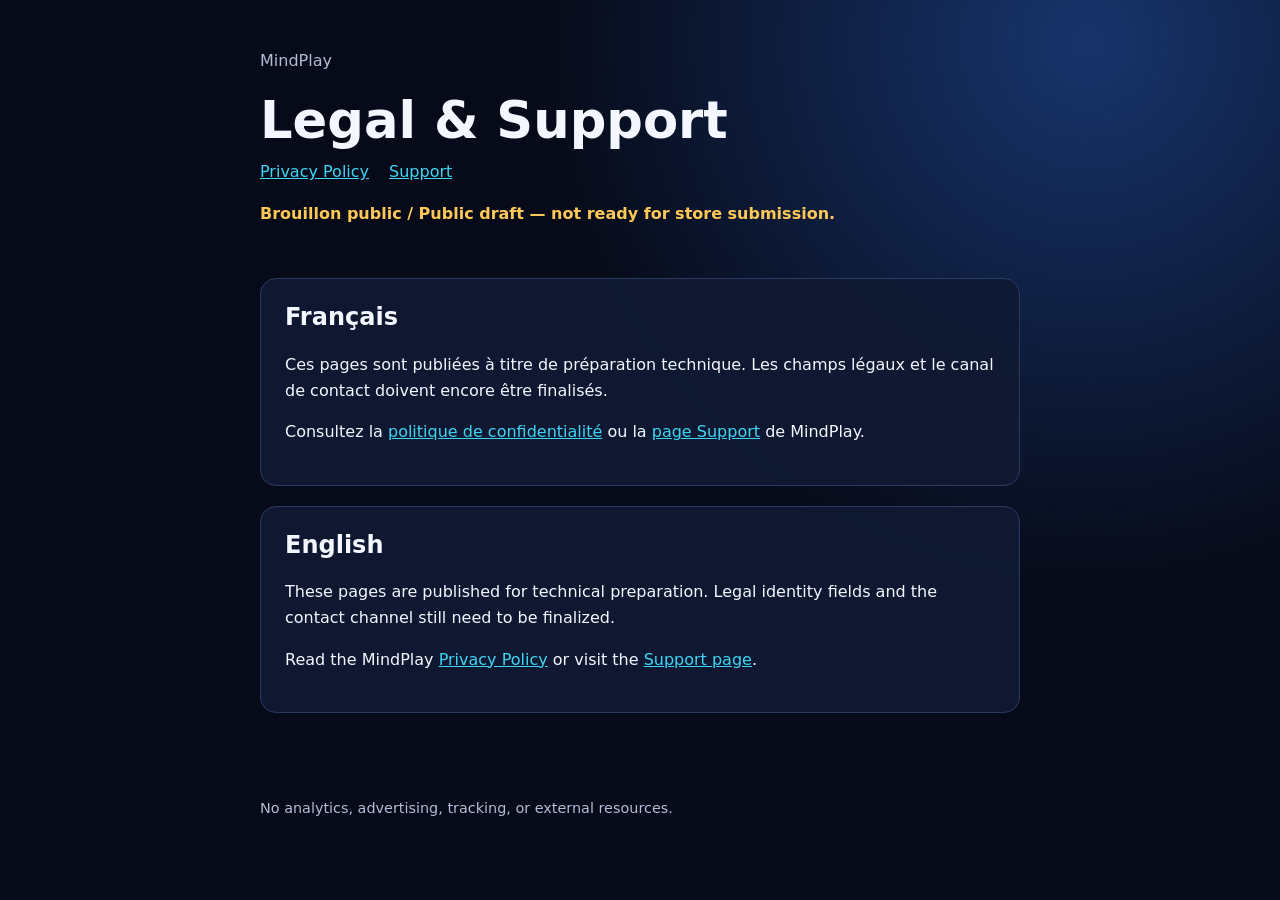
==== index.html @ 1271803f "Publish MindPlay legal and support pages" ====
<!doctype html>
<html lang="fr">
  <head>
    <meta charset="utf-8">
    <meta name="viewport" content="width=device-width, initial-scale=1">
    <meta name="description" content="Pages légales et support de MindPlay.">
    <meta name="robots" content="noindex, nofollow">
    <title>MindPlay — Legal &amp; Support</title>
    <link rel="stylesheet" href="assets/styles.css">
  </head>
  <body>
    <header>
      <p class="eyebrow">MindPlay</p>
      <h1>Legal &amp; Support</h1>
      <nav aria-label="Navigation principale">
        <a href="privacy/">Privacy Policy</a>
        <a href="support/">Support</a>
      </nav>
      <p class="status">
        Brouillon public / Public draft — not ready for store submission.
      </p>
    </header>
    <main>
      <section lang="fr">
        <h2>Français</h2>
        <p>
          Ces pages sont publiées à titre de préparation technique. Les champs
          légaux et le canal de contact doivent encore être finalisés.
        </p>
        <p>
          Consultez la <a href="privacy/#fr">politique de confidentialité</a>
          ou la <a href="support/#fr">page Support</a> de MindPlay.
        </p>
      </section>
      <section lang="en">
        <h2>English</h2>
        <p>
          These pages are published for technical preparation. Legal identity
          fields and the contact channel still need to be finalized.
        </p>
        <p>
          Read the MindPlay <a href="privacy/#en">Privacy Policy</a> or visit
          the <a href="support/#en">Support page</a>.
        </p>
      </section>
    </main>
    <footer>No analytics, advertising, tracking, or external resources.</footer>
  </body>
</html>
---- assets/styles.css ----
:root {
  color-scheme: dark;
  --background: #070b19;
  --surface: #101932;
  --surface-soft: #142142;
  --text: #f4f7ff;
  --muted: #b2bdd5;
  --accent: #3dd5f3;
  --border: #2a3a63;
  --warning: #ffc857;
}

* {
  box-sizing: border-box;
}

html {
  background: var(--background);
  font-family: Inter, ui-sans-serif, system-ui, -apple-system, BlinkMacSystemFont,
    "Segoe UI", sans-serif;
  line-height: 1.6;
}

body {
  margin: 0;
  color: var(--text);
  background:
    radial-gradient(circle at 85% 5%, #17346c 0, transparent 34rem),
    var(--background);
}

a {
  color: var(--accent);
}

a:focus-visible {
  outline: 3px solid var(--warning);
  outline-offset: 3px;
}

header,
main,
footer {
  width: min(100% - 2rem, 760px);
  margin-inline: auto;
}

header {
  padding-block: 2rem 1rem;
}

nav {
  display: flex;
  flex-wrap: wrap;
  gap: 0.75rem 1.25rem;
}

main {
  padding-bottom: 3rem;
}

section,
.card {
  margin-block: 1.25rem;
  padding: clamp(1rem, 3vw, 1.5rem);
  background: color-mix(in srgb, var(--surface) 94%, transparent);
  border: 1px solid var(--border);
  border-radius: 1rem;
}

h1,
h2,
h3 {
  line-height: 1.2;
}

h1 {
  font-size: clamp(2rem, 8vw, 3.2rem);
  margin-block: 0.5rem;
}

h2 {
  margin-top: 0;
}

.eyebrow,
.meta,
footer {
  color: var(--muted);
}

.status {
  color: var(--warning);
  font-weight: 700;
}

.language-links {
  display: flex;
  gap: 1rem;
  margin-block: 1rem;
}

dt {
  font-weight: 700;
}

dd {
  margin: 0 0 1rem;
}

footer {
  padding-block: 1rem 2rem;
  font-size: 0.9rem;
}

@media (max-width: 420px) {
  header,
  main,
  footer {
    width: min(100% - 1.25rem, 760px);
  }
}
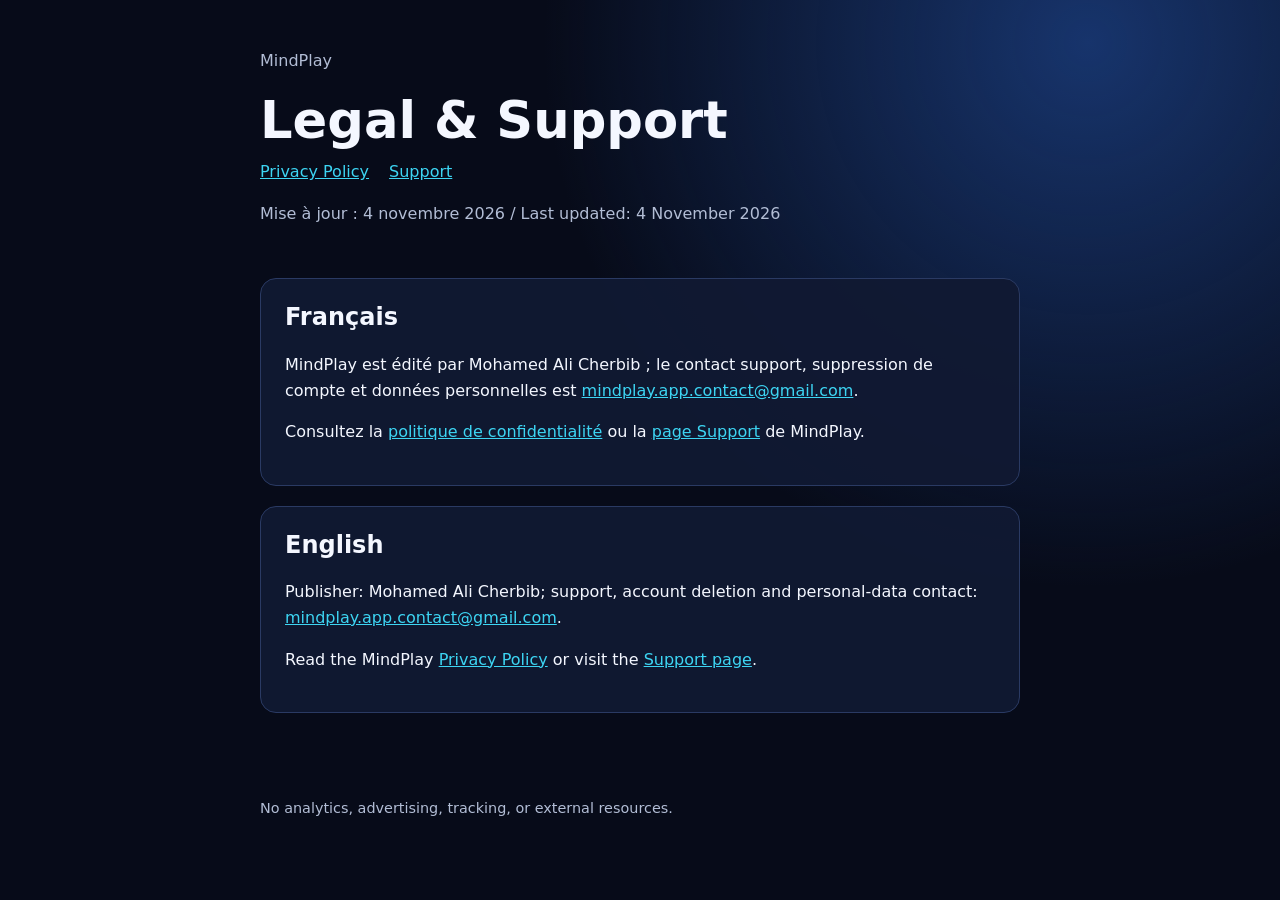
==== commit 432ab278: "docs(legal): publish final bilingual privacy and support pages" ====
--- a/index.html
+++ b/index.html
@@ -4,7 +4,8 @@
     <meta charset="utf-8">
     <meta name="viewport" content="width=device-width, initial-scale=1">
     <meta name="description" content="Pages légales et support de MindPlay.">
-    <meta name="robots" content="noindex, nofollow">
+    <meta name="robots" content="index, follow">
+    <link rel="canonical" href="https://fksrypbtmp-lgtm.github.io/mindplay-legal/">
     <title>MindPlay — Legal &amp; Support</title>
     <link rel="stylesheet" href="assets/styles.css">
   </head>
@@ -16,16 +17,14 @@
         <a href="privacy/">Privacy Policy</a>
         <a href="support/">Support</a>
       </nav>
-      <p class="status">
-        Brouillon public / Public draft — not ready for store submission.
-      </p>
+      <p class="meta">Mise à jour : 4 novembre 2026 / Last updated: 4 November 2026</p>
     </header>
     <main>
       <section lang="fr">
         <h2>Français</h2>
         <p>
-          Ces pages sont publiées à titre de préparation technique. Les champs
-          légaux et le canal de contact doivent encore être finalisés.
+          MindPlay est édité par Mohamed Ali Cherbib ; le contact support,
+          suppression de compte et données personnelles est <a href="mailto:mindplay.app.contact@gmail.com">mindplay.app.contact@gmail.com</a>.
         </p>
         <p>
           Consultez la <a href="privacy/#fr">politique de confidentialité</a>
@@ -35,8 +34,8 @@
       <section lang="en">
         <h2>English</h2>
         <p>
-          These pages are published for technical preparation. Legal identity
-          fields and the contact channel still need to be finalized.
+          Publisher: Mohamed Ali Cherbib; support, account deletion and personal-data
+          contact: <a href="mailto:mindplay.app.contact@gmail.com">mindplay.app.contact@gmail.com</a>.
         </p>
         <p>
           Read the MindPlay <a href="privacy/#en">Privacy Policy</a> or visit
